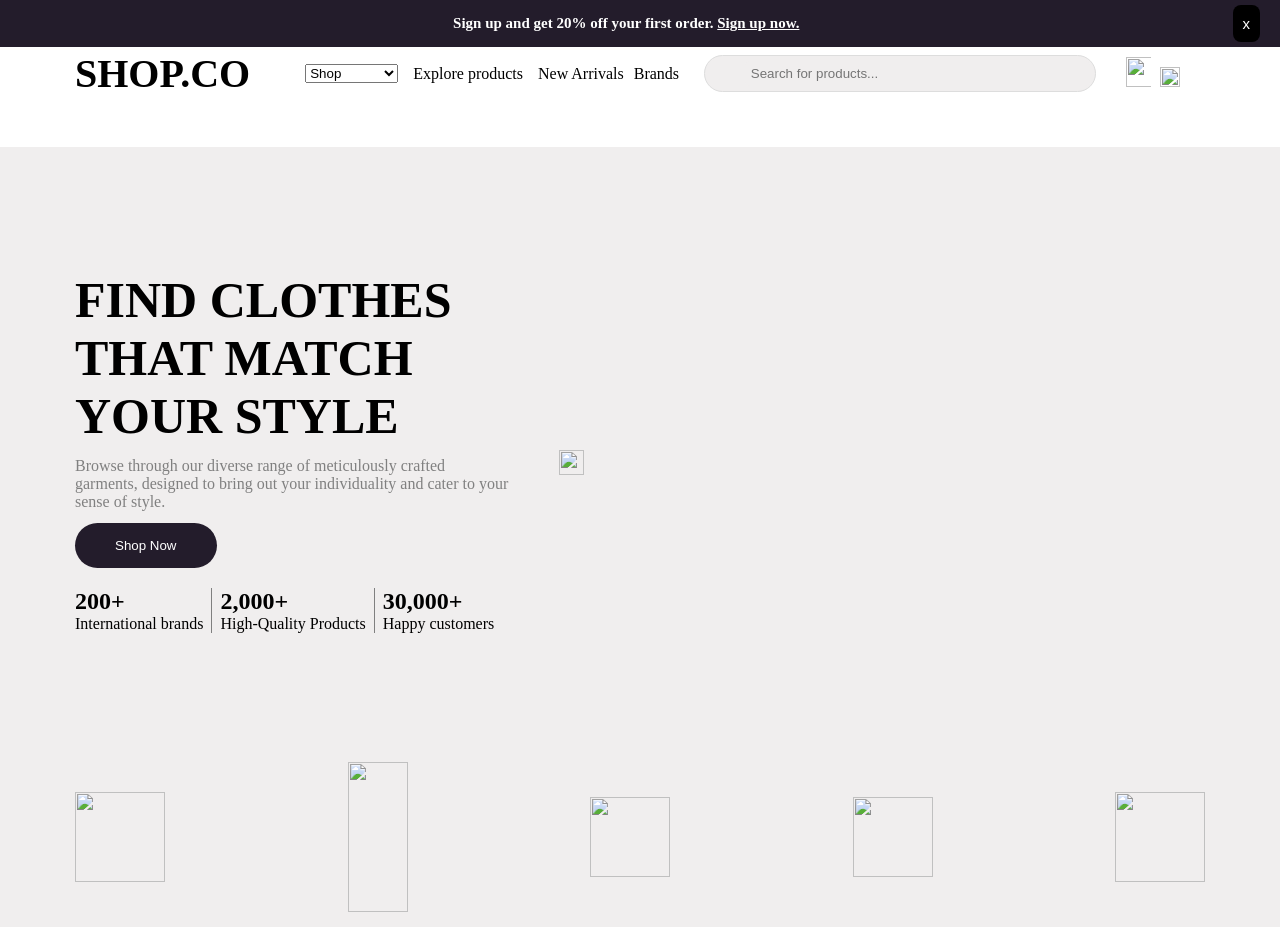
==== index.html @ eb8eafb2 "Add files via upload" ====
<!DOCTYPE html>
<html lang="en">
<head>
    <meta charset="UTF-8">
    <meta name="viewport" content="width=device-width, initial-scale=1.0">
    <link rel="stylesheet" href="CSS pages/home.css">
    <title>Home Page</title>
</head>
<body>
    <header class="header">
        <div class="top-line">
            <h4 class="signup-text">
                <span class="middle-section">
                    Sign up and get 20% off your first order. <a href="HTML pages/sign-up.html" class="signup-link">Sign up now.</a>
                </span> 
                <button class="close-button">
                x
                </button>
            </h4>
        </div>
        <div class="star-shopping-line">
            <span class="star-stopping"><h3 class="star-shopping-text"><a href="index.html" class="shop-co-link">SHOP.CO</a></h3></span>
            <span class="shop-dropdown">
                    <label for="categories">
                        <select id="categorySelect" onchange="filterCategory()">
                        <option value="all" class="shop">Shop</option>
                        <option value="tops" class="tops-category" category = "tops"><a href="HTML pages/products.html">Tops</a></option>
                        <option value="shoes" class="shoes-category" category = "shoes"><a href="HTML pages/products.html">Shoes</a></option>
                        <option value="dresses" class="dresses-category"><a href="HTML pages/products.html">Dresses</a></option>
                        <option value="jeans" class="jeans-category"><a href="HTML pages/products.html">Jeans</a></option>
                        <option value="jewelry" class="jewelry-category"><a href="HTML pages/products.html">Jewelry</a></option>
                        <option value="beach wear" class="beachwear-category"><a href="HTML pages/products.html">Beach wear</a></option>
                        <option value="skirts" class="skirts-category"><a href="HTML pages/products.html">Skirts</a></option>
                        <option value="perfumes" class="perfume-category"><a href="HTML pages/products.html">Perfumes</a></option>
                        <option value="shirts" class="shirts-category"><a href="HTML pages/products.html">Shirts</a></option>
                        </select>
                    </label>
                </span>
                <span class="product-span"><a href="HTML pages/products.html" class="explore">Explore products</a></span>
                <span class="new"><a href="HTML pages/products.html" class="new-link">New Arrivals</a></span>
                <span class="brands"><a href="HTML pages/brands.html" class="brands-link">Brands</a></span>

                <span class="right-top"><img src="../Images/search.svg" alt="" class="search-picture">
                <input type="text" placeholder=" Search for products..." id="searchBar" class="searchbar">
                </span>
            <span class="two-links-top-right">
                <a href="../HTML pages/cart.html"><img src="../Images/cart.svg" alt="" id="Cart" class="cart-img"></a>
                <a href="HTML pages/profile.html"><img src="../Images/profile.svg" alt="" class="profile-img"></a>
            </span>
        </div>
        <button class="hamburger" id="hamburger">
            <img src="../Images/hamburger-menu-svgrepo-com.svg" alt="" class="hamburger">
        </button>

    </header>
    <main class="main">
        <div class="main-section">
            <span class="left-side">
            <h1 class="find-clothes">FIND CLOTHES THAT MATCH YOUR STYLE</h1>
           <p class="subtext">
                Browse through our diverse range of meticulously crafted garments, 
                designed to bring out your individuality and cater to your sense of style.
            </p>
           <p><a href="products.html"><button class="shop-now" >Shop Now</button></a></p>
           <div class="three-sections">
            <span class="left-section">
                <h2 class="200+">200+</h2>
                <p class="International">International brands</p>
            </span>
             <span class="mid-section">
                <h2 class="2,000+">2,000+</h2>
                <p class="high-quality">High-Quality Products</p>
            </span>
             <span class="right-section">
                <h2 class="30,000+">30,000+</h2>
                <p class="happy">Happy customers</p>
            </span>
           </div>
        </span>
        <span class="star-img-span">
            <img src="../Images/star-four.svg" alt="" class="four-star-img">
        </span>
        <div class="right-side"></div>
        </div>
        <div class="bottom-div">
            <img src="../Images/versace-logo-1.svg" alt="" class="versace">
            <img src="../Images/zara-logo-1.svg" alt="" class="zara">
            <img src="../Images/gucci-logo-1.svg" alt="" class="gucci">
            <img src="../Images/prada-logo-1.svg" alt="" class="prada">
            <img src="../Images/calvin-klein-1.svg" alt="" class="calvin-klein">
        </div>
    </main>
    <script src="../JavaScript Pages/home.js"></script>
</body>
</html>
---- CSS pages/home.css ----
* {
  margin: 0;
  padding: 0;
  box-sizing: border-box;
}
.top-line {
  margin: 0;
  background-color: rgb(35, 28, 43);
  position: fixed;
  width: 100%;
}
.signup-text {
  color: white;
  font-size: 15px;
  display: flex;           /* enable flex layout */
  align-items: center;     /* vertically center items */
  justify-content: space-between; /* push items apart */
  padding: 5px 20px;
}
.middle-section {
  flex: 1;
  text-align: center;
}
.signup-link {
  color: white;
}
.signup-link:hover {
  color: darkred;
}
.close-button {
  flex-direction: column;
  text-align: right;
  text-decoration: none;
  border-color: rgb(86, 47, 47);
  cursor: pointer;
  border-radius: 8px;
  outline: none;
  border: none;
  background-color: black;
  padding: 10px;
  color: white;
  font-size: 15px;
}
.close-button:hover {
  color: red;
}
.star-shopping-line { 
  display: flex;
  align-items: center;
  padding: 50px 75px;
}
.star-shopping {
  display: flex;
  padding-left: 10px;
  padding-right: 30px;
}
.hamburger {
  display: none;
  font-size: 28px;
  background: none;
  border: none;
  cursor: pointer;
  color: white;
}
.star-shopping-text {
font-weight: 1100;
font-size: 40px;
padding-right: 40px;
}
.shop-co-link {
  text-decoration: none;
  color: black;
}
.star-shopping-side2 {
  justify-content: space-between;
}
.shop-dropdown {
  padding: 0 15px;
  outline: none;    
}
.categories {
  outline: none;
}
.product-span {
  padding: 0 15px 0 0;
}
.explore { 
  text-decoration: none;
  color: black;
}
.explore:hover {
  color: red;
}
.new {
  padding: 0 10px 0 0;
}
.new-link {
  text-decoration: none;
  color: black;
}
.new-link:hover {
  color: red;
  cursor: pointer;
}
.brands {
  padding: 0 10px 0 0;
  padding-right: 25px;
  color: black;
}
.brands-link {
  text-decoration: none;
  color: black;
}
.brands-link:hover {
  color: red;
  cursor: pointer;
}
.right-top {
  padding: 0 10px 0 0;border: 1px solid #ddd;          /* thin, light border */
  padding: 5px;
  padding-left: 5px;
  background-color: rgb(240, 238, 238);
  display: flex;
  align-items: center;
  border: 1px solid #ddd;
  border-radius: 25px;
}
.search-picture {
  height: 15px;
  width: 25px;
  margin-right: 10px;
  padding-left: 5px;
}
.searchbar {
  width: 345px;
  border-radius: 5px;
  border: none;        /* thin, light border */
  outline: none;
  flex: 1;
  padding: 5px;
  padding-left: 2px;
  background-color: rgb(240, 238, 238);
}
.two-links-top-right {
  align-items: flex-end;
  padding-left: 30px;
}
.cart-img {
  padding-right: 5px;
  height: 30px;
  width: 30px;
}
.hamburger {
  display: none;
  font-size: 28px;
  background: none;
  border: none;
  cursor: pointer;
  color: white;
}
.main {
  background-color: rgb(240, 238, 238);
  padding: 15px 75px;
}
.profile-img {
  height: 20px;
  width: 20px;
}
.main-section {
  display: flex;
  align-items: center;
  justify-content: space-between;
}
.left-side {
  flex: 1;
  width: 55%;
  padding-right: 50px;
}
.find-clothes {
  color: black;
  font-size: 50px;
  font-weight: 1900;
}
.subtext {
  color: gray;
  padding: 12px 0;
}
.shop-now {
  padding: 15px 40px;
  text-decoration: none;
  color: white;
  background-color: rgb(35, 28, 43);
  border-radius: 25px;
  border: none;
  outline: none;
}
.shop-now:hover {
  color: rgb(25, 19, 31);
  background-color: rgb(240, 238, 238);
  cursor: pointer;
  outline: rgb(25, 19, 31);
  border-radius: 25px;
  border: 2px solid;
}
.three-sections {
  padding: 20px 0;
  display: flex;
  width: 100%;
}
.left-section {
  padding-right: 8px;
  border-right: 1px solid gray;
}
.mid-section {
  padding: 0px 8px;
  border-right: 1px solid gray;
}
.right-section {
  padding-left: 8px;
}
.four-star-img {
  width: 25px;
  height: 25px;
  display: flex;
  flex: 2;
}
.right-side {
  flex: 1;
  background-image: url('../Images/models-noback.png');
  height: 600px;
  flex: 0 0 55%;
  background-size: cover;
  text-align: right;
  background-repeat: no-repeat;
}
.bottom-div {
  width: 100%;
  display: flex;
  align-items: center;
  justify-content: space-between;
}
.versace {
  height: 90px;
  width: 90px;
}
.zara {
  height: 150px;
  width: 60px;
}
.gucci {
  height: 80px;
  width: 80px;
}
.prada {
  height: 80px;
  width: 80px;
}
.calvin-klein {
  height: 90px;
  width: 90px;
}

/* =========================
   LAPTOPS
========================= */
@media screen and (max-width: 1200px) {

  .star-shopping-line {
    padding: 50px 30px;
  }

  .main {
    padding: 15px 30px;
  }

  .find-clothes {
    font-size: 42px;
  }

  .right-side {
    height: 500px;
  }

  .searchbar {
    width: 250px;
  }

}

/* =========================
   TABLETS
========================= */
@media screen and (max-width: 768px) {

  .signup-text {
    flex-direction: column;
    gap: 10px;
    text-align: center;
  }

  .star-shopping-line {
    font-display: none;
    flex-direction: column;
    align-items: flex-start;
    gap: 15px;
    padding: 60px 20px 20px;
  }

  .hamburger {
    display: flex;
    height: 30px;
  }

  .star-shopping {
    flex-wrap: wrap;
    gap: 10px;
  }

  .star-shopping-text {
    font-size: 32px;
    padding-right: 0;
  }

  .right-top {
    width: 100%;
  }

  .searchbar {
    width: 100%;
  }

  .main {
    padding: 20px;
  }

  .main-section {
    flex-direction: column;
  }

  .left-side {
    width: 100%;
    padding-right: 0;
    text-align: center;
  }

  .find-clothes {
    font-size: 38px;
  }

  .three-sections {
    justify-content: center;
  }

  .right-side {
    width: 100%;
    flex: none;
    height: 450px;
    margin-top: 20px;
    background-position: center;
  }

  .bottom-div {
    flex-wrap: wrap;
    justify-content: center;
    gap: 25px;
    padding-top: 20px;
  }

}

/* =========================
   MOBILE PHONES
========================= */
@media screen and (max-width: 480px) {

  .signup-text {
    font-size: 13px;
  }

  .close-button {
    padding: 6px;
    font-size: 12px;
  }

  .star-shopping-line {
    display: none;
    padding: 60px 15px 15px;
  }

  .hamburger {
    display: flex;
    height: 30px;
  }

  .star-shopping-text {
    font-size: 24px;
  }

  .shop-dropdown,
  .new,
  .brands,
  .product-span {
    font-size: 14px;
  }

  .right-top {
    width: 100%;
  }

  .searchbar {
    width: 100%;
    font-size: 14px;
  }

  .main {
    padding: 15px;
  }

  .find-clothes {
    font-size: 28px;
    text-align: center;
  }

  .subtext {
    text-align: center;
    font-size: 14px;
  }

  .shop-now {
    display: block;
    width: fit-content;
    margin: 0 auto;
  }

  .three-sections {
    flex-direction: column;
    gap: 15px;
    text-align: center;
  }

  .left-section,
  .mid-section,
  .right-section {
    border: none;
    padding: 0;
  }

  .right-side {
    height: 300px;
    background-size: contain;
    background-position: center;
  }

  .bottom-div {
    flex-wrap: wrap;
    justify-content: center;
    gap: 15px;
  }

  .versace,
  .calvin-klein {
    width: 60px;
    height: 60px;
  }

  .gucci,
  .prada {
    width: 50px;
    height: 50px;
  }

  .zara {
    width: 40px;
    height: 100px;
  }

}

/* =========================
   VERY SMALL PHONES
========================= */
@media screen and (max-width: 320px) {

  .star-shopping-line {
    display: none;
  }

  .hamburger {
    display: flex;
    height: 30px;
  }

  .find-clothes {
    font-size: 22px;
  }

  .subtext {
    font-size: 12px;
  }

  .shop-now {
    padding: 12px 25px;
    font-size: 14px;
  }

  .star-shopping-text {
    font-size: 20px;
  }

  .right-side {
    height: 250px;
  }

}
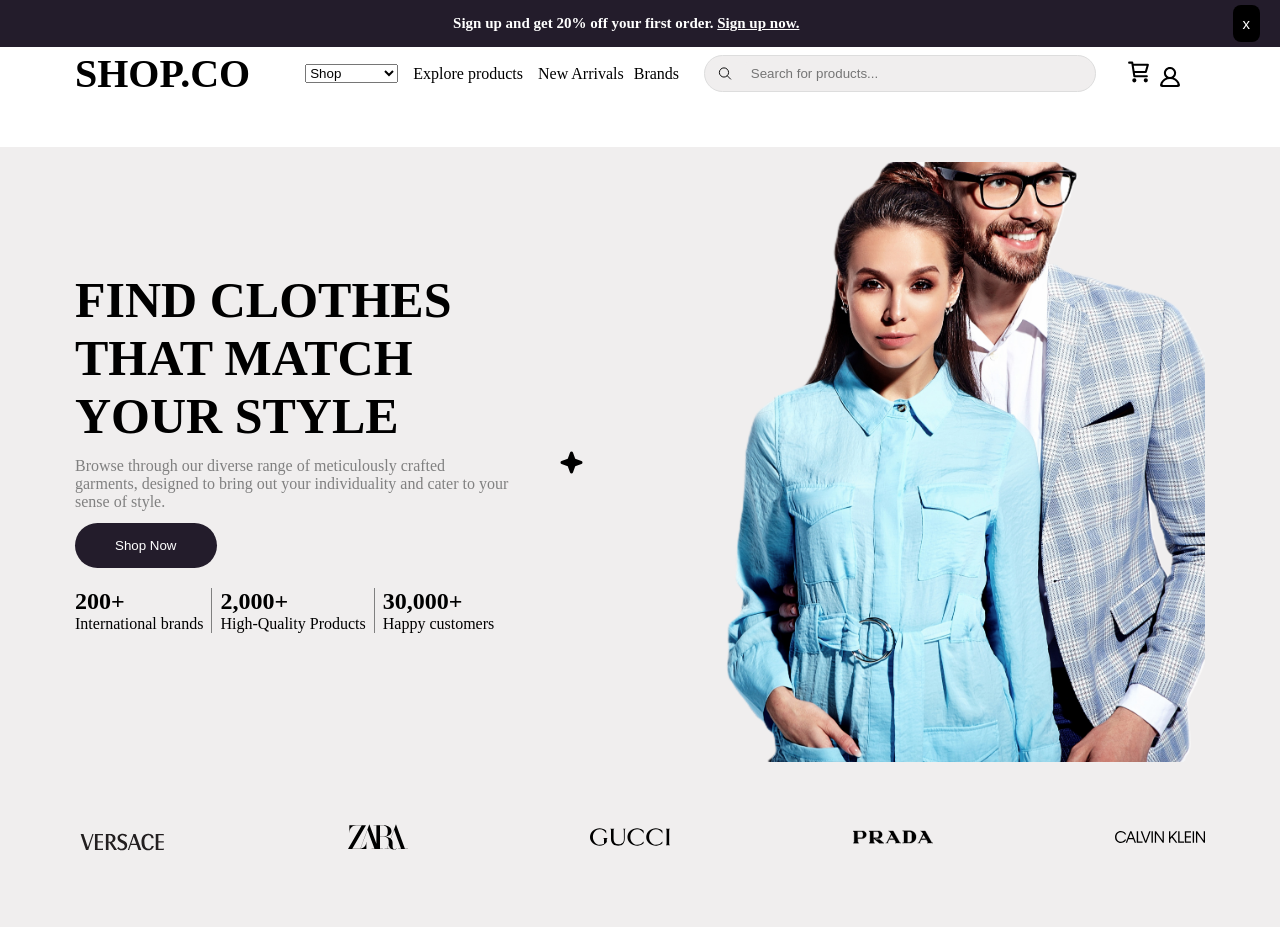
==== commit ce6bc066: "Add files via upload" ====
--- a/index.html
+++ b/index.html
@@ -61,7 +61,7 @@
                 Browse through our diverse range of meticulously crafted garments, 
                 designed to bring out your individuality and cater to your sense of style.
             </p>
-           <p><a href="products.html"><button class="shop-now" >Shop Now</button></a></p>
+           <p><a href="HTML pages/products.html"><button class="shop-now" >Shop Now</button></a></p>
            <div class="three-sections">
             <span class="left-section">
                 <h2 class="200+">200+</h2>
